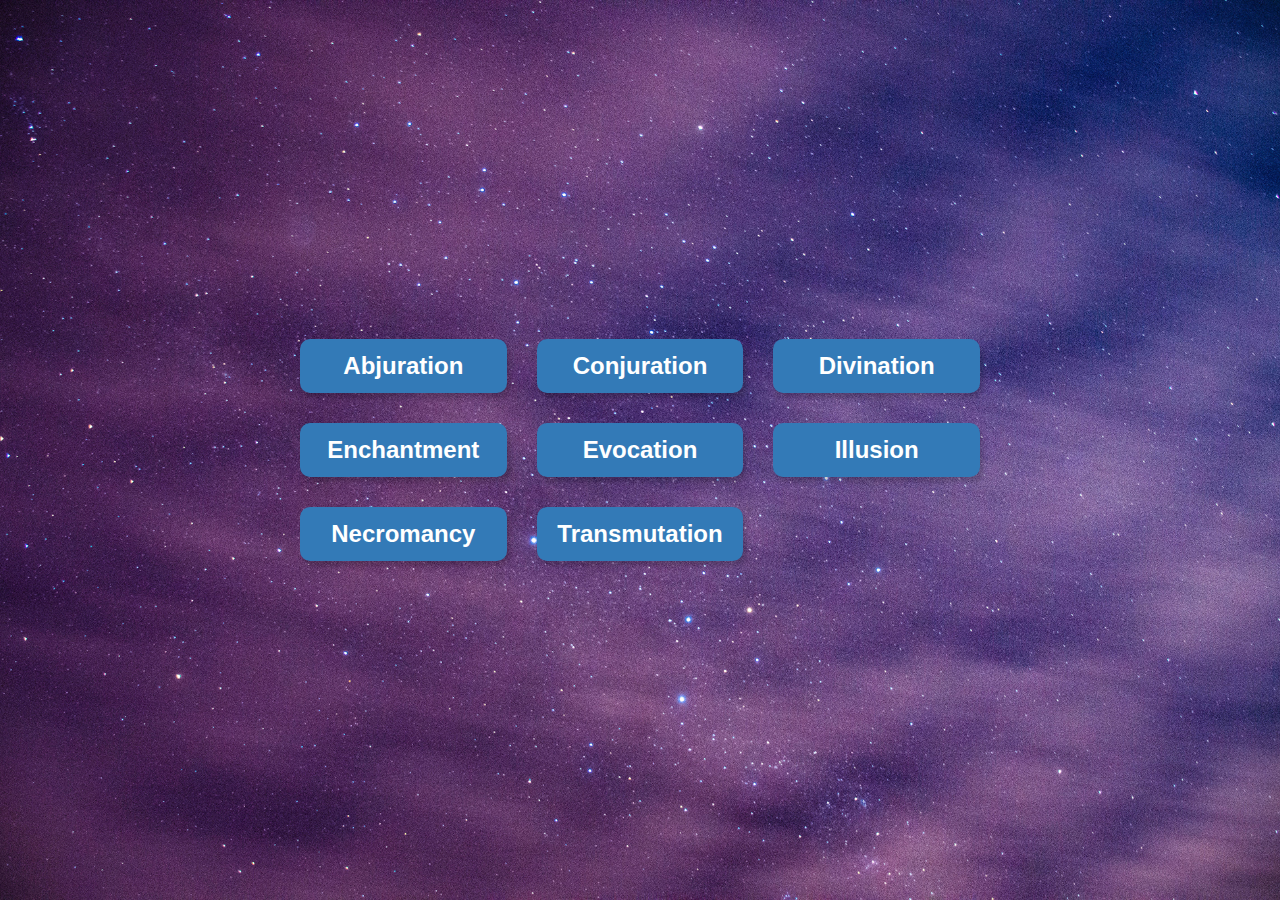
==== index.html @ 5fd05063 "Update and rename default.php to index.html" ====
<!DOCTYPE html>
<html lang="en">

<head>
    <title>Magical Auras Landing Page</title>
    <meta charset="utf-8">
    <meta content="IE=edge,chrome=1" http-equiv="X-UA-Compatible">
    <meta content="Default page" name="description">
    <meta content="width=device-width, initial-scale=1" name="viewport">
    <link href="https://maxcdn.bootstrapcdn.com/bootstrap/3.3.7/css/bootstrap.min.css" rel="stylesheet">
    <link href="/default.css" rel="stylesheet">
    <script src="https://ajax.googleapis.com/ajax/libs/jquery/3.2.1/jquery.min.js"></script>
    <link
        href="https://fonts.googleapis.com/css?family=Open+Sans:300,300i,400,400i,600,600i,700,700i,800,800i&amp;subset=cyrillic,cyrillic-ext,greek,greek-ext,latin-ext,vietnamese"
        rel="stylesheet">

<body>
    <div class="grid">
        <a href="/abjuration" title="Abjuration">Abjuration</a>
        <a href="/conjuration" title="Conjuration">Conjuration</a>
        <a href="/divination" title="Divination">Divination</a>
        <a href="/enchantment" title="Enchantment">Enchantment</a>
        <a href="/evocation" title="Evocation">Evocation</a>
        <a href="/illusion" title="Illusion">Illusion</a>
        <a href="/necromancy" title="Necromancy">Necromancy</a>
        <a href="/transmutation" title="Transmutation">Transmutation</a>
    </div>
</body>

</html>
---- default.css ----
html,
body {
    height: 100%;
}

body {
    background-image: url("/Starsuwusmool.jpg");
    background-repeat: no-repeat;
    background-size: cover;
    background-position: center;
}

body.inner-page {
    display: flex;
    align-items: center;
    justify-content: center;
    padding-inline: 10px;
}

.grid {
    padding-inline: 10px;

    display: grid;
    grid-template-columns: repeat(1, 1fr);
    max-width: 700px;
    margin: auto;
    height: 100%;
    align-content: center;
    gap: 30px;
}

@media screen and (min-width: 520px) {
    .grid {
        grid-template-columns: repeat(2, 1fr);
    }
}

@media screen and (min-width: 768px) {
    .grid {
        max-width: 700px;
        grid-template-columns: repeat(3, 1fr);
    }
}

a {
    display: block;
    color: white;
    font-size: 24px;

    background: #337ab7;
    font-weight: bold;
    padding: 10px 20px;
    border-radius: 10px;
    text-align: center;

    transition: background 0.4s ease;

    box-shadow: 3px 5px 5px rgb(0 0 0 / 19%);
}

a:hover {
    background: #123456;
    color: white;
    text-decoration: none;
}

.card {
    word-wrap: break-word;
    background-clip: border-box;
    background-color: hsla(0, 0%, 100%, 0.9);
    border: 0;
    border-radius: 0.25rem;
    box-shadow: 0 2px 5px 0 rgba(0, 0, 0, 0.16), 0 2px 10px 0 rgba(0, 0, 0, 0.12);
    display: flex;
    flex-direction: column;
    font-weight: 400;
    min-width: 0;
    position: relative;
    max-width: 700px;
    border-radius: 10px;
}

.card .card-body {
    display: flex;
    flex: 1 1 auto;
    min-height: 1px;
    padding: 1.25rem;
}

.card-title {
    font-size: 24px;
    font-weight: bold;
}

.small {
    font-size: 16px;
}

.card-text {
    font-size: 20px;
}

.aura-container {
    height: 100px;
    position: relative;
    width: 100px;
}

.mr-3,
.mx-3 {
    margin-right: 2rem !important;
}

.flex-shrink-0 {
    flex-shrink: 0 !important;
}

.flex-grow-0 {
    flex-grow: 0 !important;
}

.aura {
    bottom: 0;
    height: 100%;
    left: 0;
    position: absolute;
    right: 0;
    top: 0;
    width: 100%;
}

.aura .aura-inner,
.aura .aura-inner2 {
    border-radius: 50%;
    color: transparent;
    height: 100%;
    left: 50%;
    position: absolute;
    top: 50%;
    transform: translate(-50%, -50%);
    width: 100%;
    will-change: auto;
}

.aura .aura-inner {
    opacity: 0.75;
    z-index: 2;
}

.aura--abjuration .aura-inner:before {
    -webkit-animation: aura 4s linear infinite;
    animation: aura 4s linear infinite;
    background: linear-gradient(0deg, hsla(0, 0%, 100%, 0.75), rgba(60, 60, 60, 0.65));
    z-index: -2;
}

.aura--abjuration .aura-inner:after,
.aura--abjuration .aura-inner:before {
    border-radius: 50%;
    content: "";
    display: block;
    filter: blur(5px);
    height: 100%;
    position: absolute;
    width: 100%;
    will-change: auto;
}

.aura-ancestor:nth-child(2n) .aura-inner:before {
    -webkit-animation-delay: -1s;
    animation-delay: -1s;
}

.aura .aura-inner,
.aura .aura-inner2 {
    border-radius: 50%;
    color: transparent;
    height: 100%;
    left: 50%;
    position: absolute;
    top: 50%;
    transform: translate(-50%, -50%);
    width: 100%;
    will-change: auto;
}

.aura .aura-inner2 {
    opacity: 0.75;
    z-index: 3;
}

.aura-ancestor:nth-child(2n) .aura-inner2:before {
    -webkit-animation-delay: 0s;
    animation-delay: 0s;
}

.aura-ancestor:nth-child(2n) .aura-inner2:after,
.aura-ancestor:nth-child(odd) .aura-inner:before {
    -webkit-animation-delay: -2s;
    animation-delay: -2s;
}

.aura-ancestor:nth-child(2n) .aura-inner:after {
    -webkit-animation-delay: -0.75s;
    animation-delay: -0.75s;
}

@-webkit-keyframes aura {
    to {
        transform: rotate(1turn);
    }
}
@keyframes aura {
    to {
        transform: rotate(1turn);
    }
}
@-webkit-keyframes aura-rev {
    to {
        transform: rotate(-1turn);
    }
}
@keyframes aura-rev {
    to {
        transform: rotate(-1turn);
    }
}

.aura .aura-inner2:after,
.aura .aura-inner2:before {
    border-radius: 50%;
    content: "";
    display: block;
    filter: blur(5px);
    height: 100%;
    position: absolute;
    width: 100%;
    will-change: auto;
}

.aura .aura-inner:after,
.aura .aura-inner:before {
    border-radius: 50%;
    content: "";
    display: block;
    filter: blur(5px);
    height: 100%;
    position: absolute;
    width: 100%;
    will-change: auto;
}
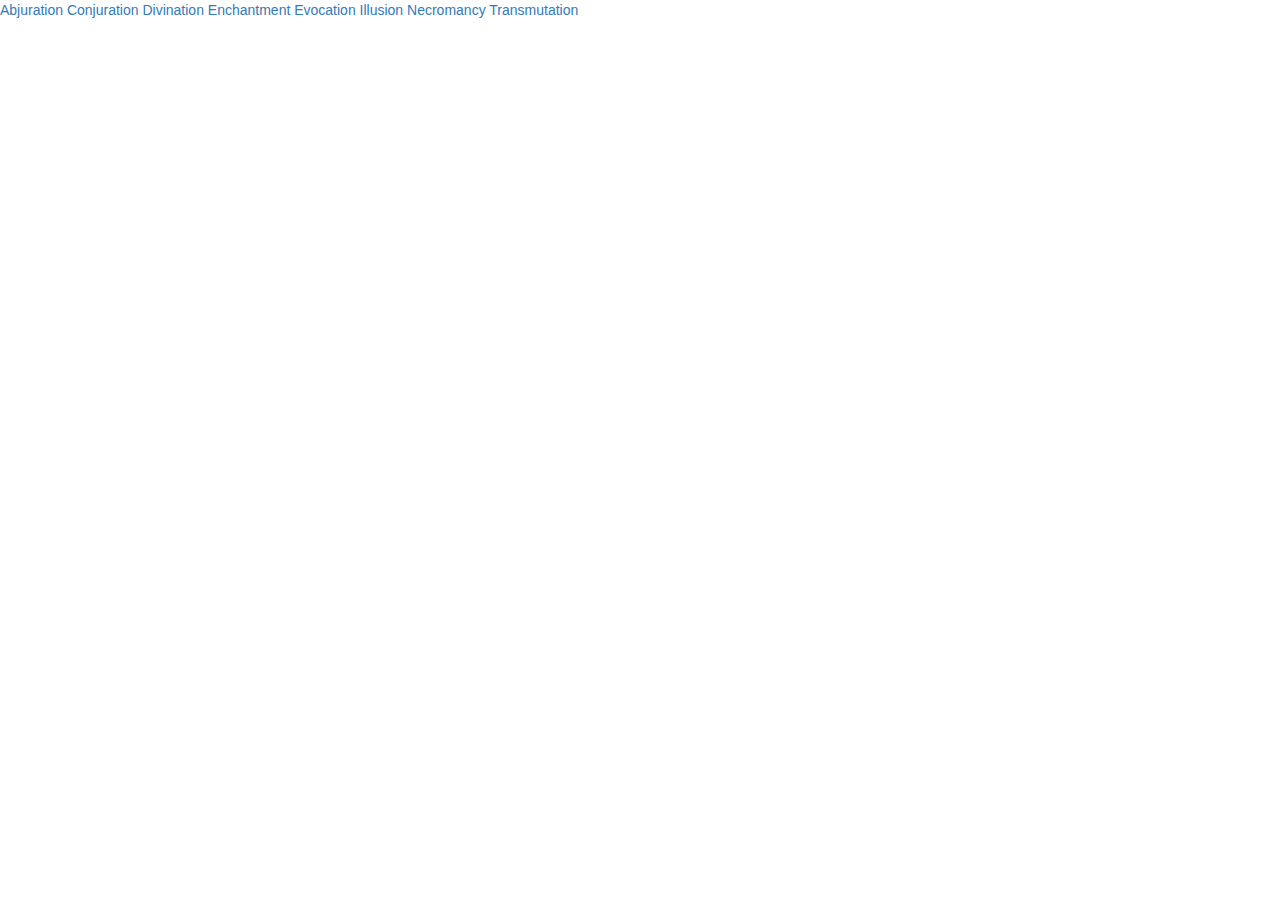
==== commit 2844d17b: "Update index.html" ====
--- a/index.html
+++ b/index.html
@@ -8,7 +8,7 @@
     <meta content="Default page" name="description">
     <meta content="width=device-width, initial-scale=1" name="viewport">
     <link href="https://maxcdn.bootstrapcdn.com/bootstrap/3.3.7/css/bootstrap.min.css" rel="stylesheet">
-    <link href="/default.css" rel="stylesheet">
+    <link href="/magical-auras/default.css" rel="stylesheet">
     <script src="https://ajax.googleapis.com/ajax/libs/jquery/3.2.1/jquery.min.js"></script>
     <link
         href="https://fonts.googleapis.com/css?family=Open+Sans:300,300i,400,400i,600,600i,700,700i,800,800i&amp;subset=cyrillic,cyrillic-ext,greek,greek-ext,latin-ext,vietnamese"
